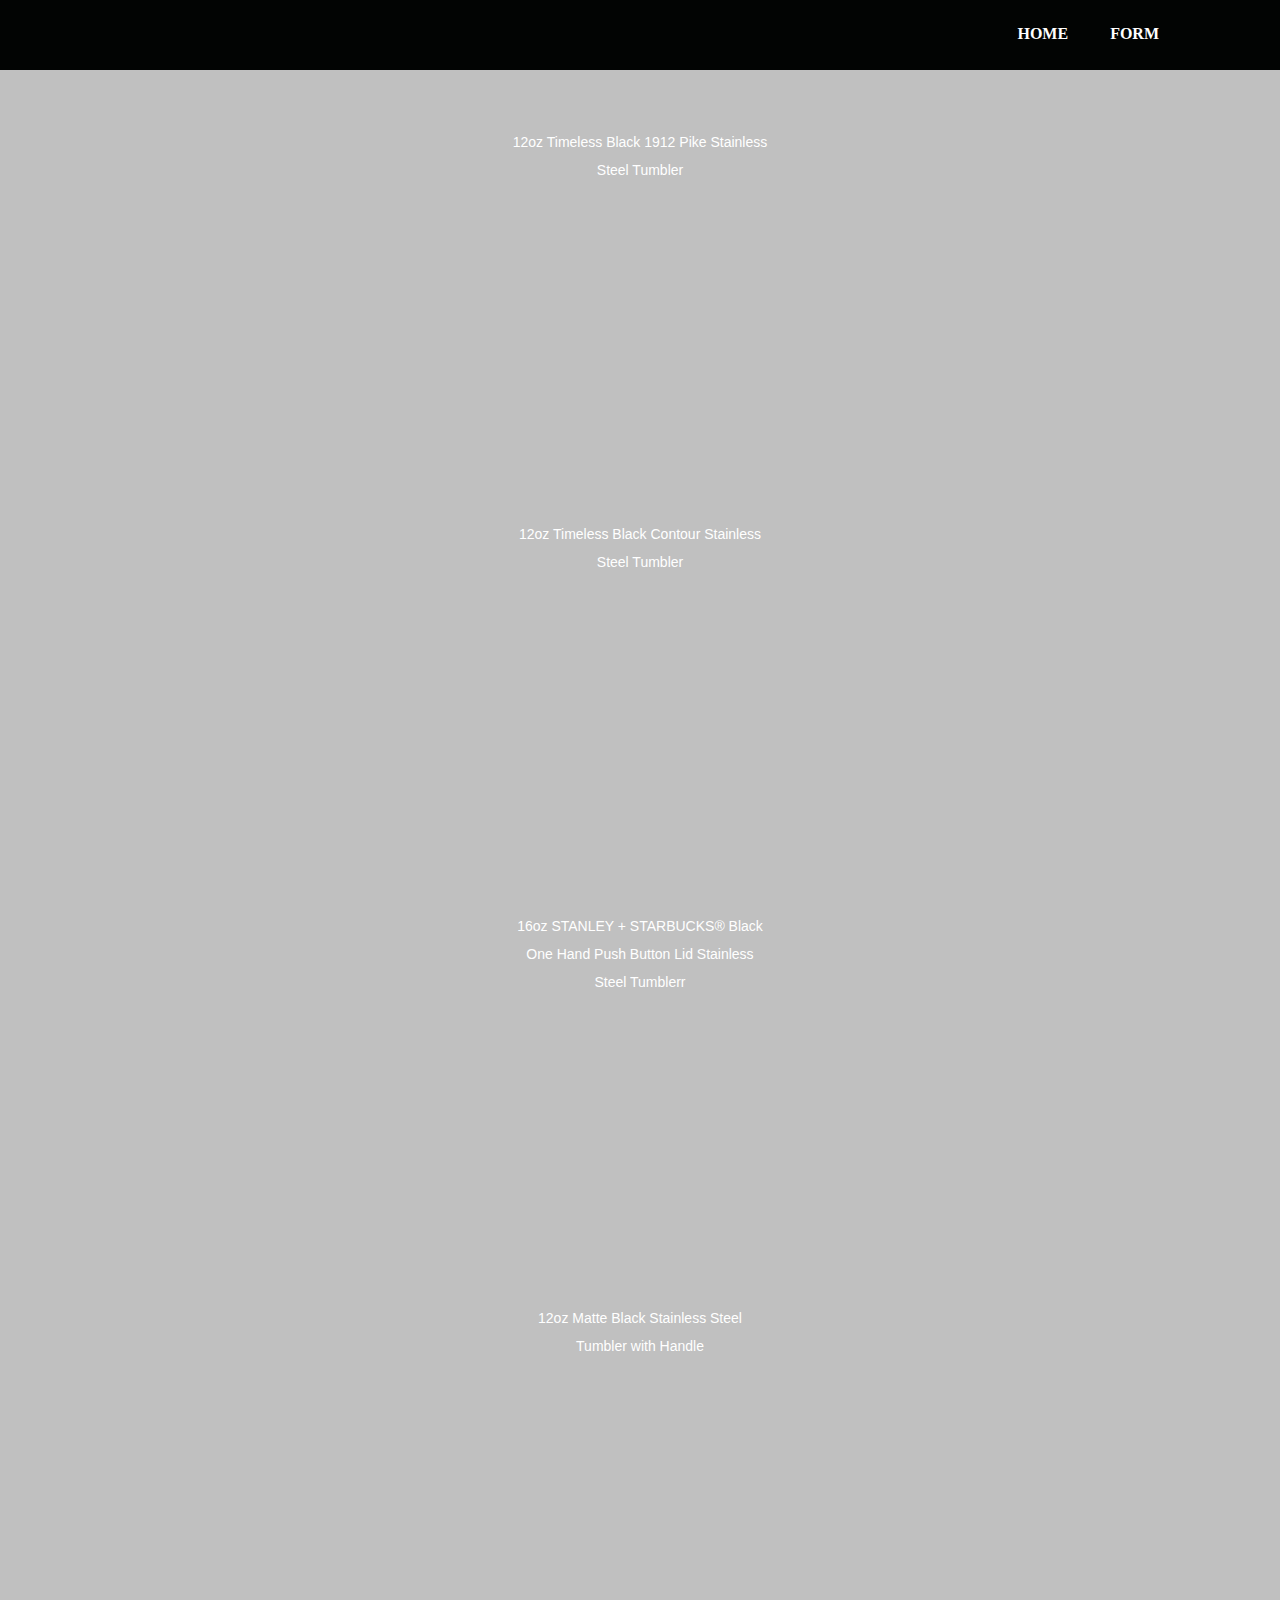
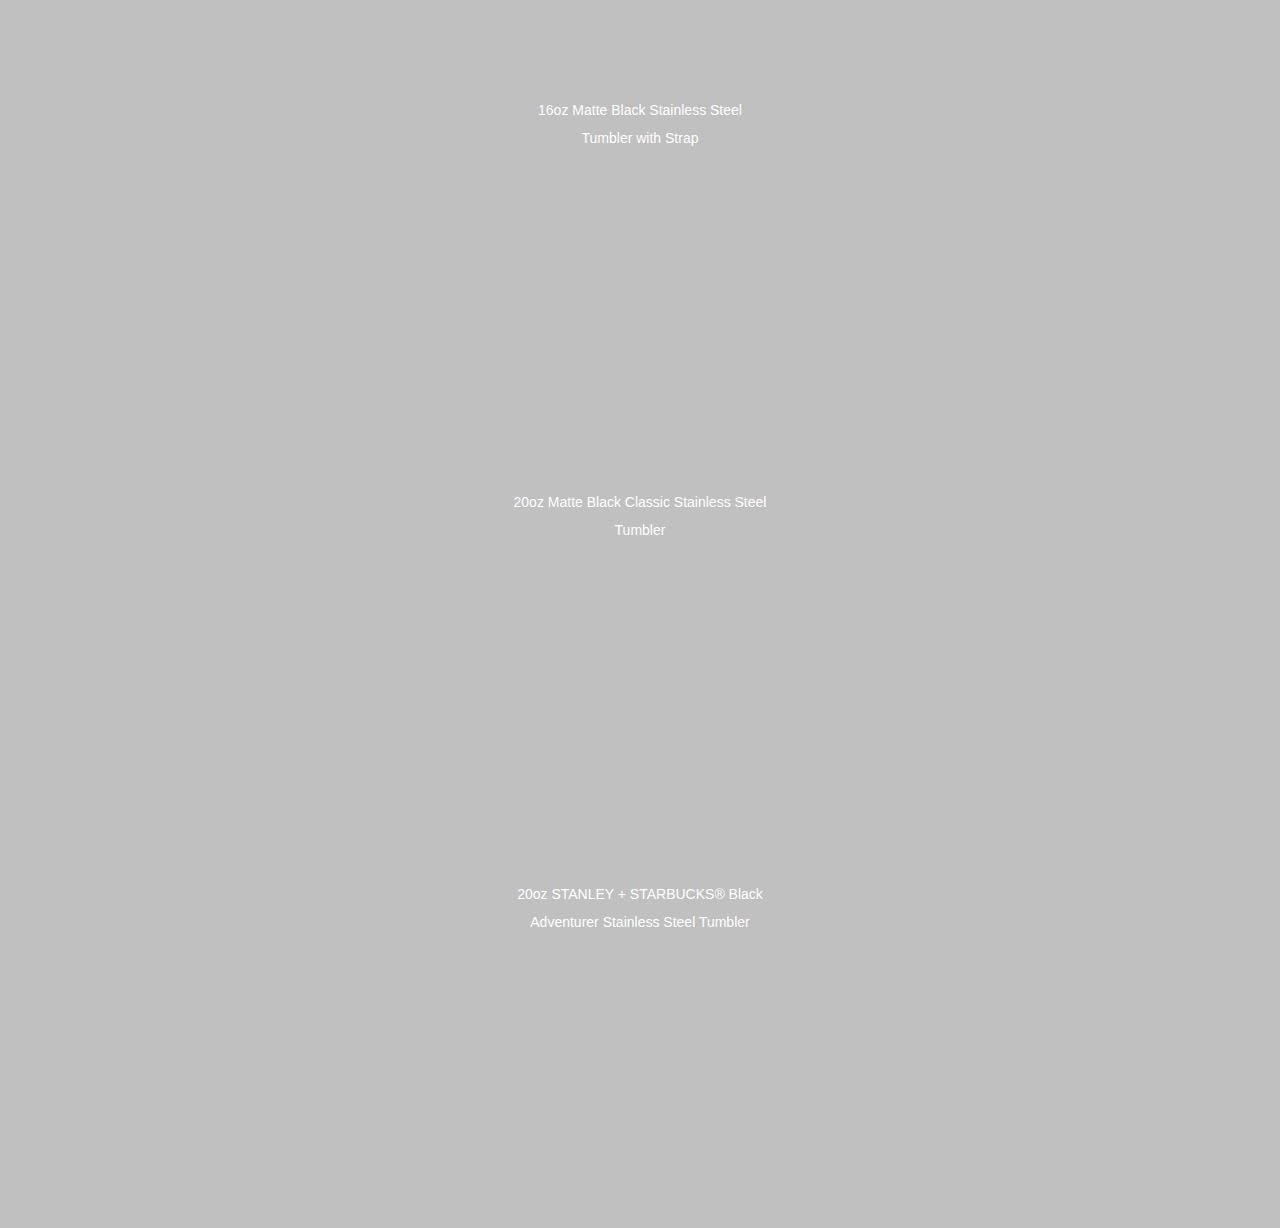
==== InfoBlack.html @ 348c503a "Add files via upload" ====
<!DOCTYPE html>
<html>
<head>
	<meta http-equiv="content-type" content="text/html" charset="utf-8" />
	<meta name="viewport" content="width=device-width, initial-scale=1">
	<title>Timeless Black Collection</title>
	<link rel="stylesheet" type="text/css" href="Info2.css">
	<script type="text/javascript" src="Project.js"></script>

	<header class="header">
	<nav>
		<ul>
			<li style="list-style: none; display: inline"></li>
			<li>
				<a href="order.html">FORM</a>
			</li>
			<li style="list-style: none; display: inline"></li>
			<li>
				<a href="Project.html">HOME</a>
			</li>
        </ul>
	</nav>
    </header>
</head>
<body>
	<div class="section">
		<ul class="grid">
			<li>
				<div class="box img1">
					<div class="info">
						<p>12oz Timeless Black 1912 Pike Stainless Steel Tumbler</p>
					</div>
				</div>
			</li>
		</ul>
				<ul class="grid">
			<li>
				<div class="box img2">
					<div class="info">
						<p>12oz Timeless Black Contour Stainless Steel Tumbler</p>			
					</div>
				</div>
			</li>
		</ul>
				<ul class="grid">
			<li>
				<div class="box img3">
					<div class="info">
						<p>16oz STANLEY + STARBUCKS® Black One Hand Push Button Lid Stainless Steel Tumblerr</p>
					</div>
				</div>
			</li>
		</ul>
				<ul class="grid">
			<li>
				<div class="box img4">
					<div class="info">
						<p>12oz Matte Black Stainless Steel Tumbler with Handle</p>
					</div>
				</div>
			</li>
		</ul>
				<ul class="grid">
			<li>
				<div class="box img5">
					<div class="info">
						<p>16oz Matte Black Stainless Steel Tumbler with Strap</p>
					</div>
				</div>
			</li>
		</ul>
				<ul class="grid">
			<li>
				<div class="box img6">
					<div class="info">
						<p>20oz Matte Black Classic Stainless Steel Tumbler</p>
					</div>
				</div>
			</li>
		</ul>
				<ul class="grid">
			<li>
				<div class="box img7">
					<div class="info">
						<p>20oz STANLEY + STARBUCKS® Black Adventurer Stainless Steel Tumbler</p>
					</div>
				</div>
			</li>
		</ul>
	</div>

</body>
</html>
---- Info2.css ----
body{
	background: #C0C0C0;
}

header{
	background: #020403;
	width: 100%;
	height: 70px;
	position: fixed;
	top: 0;
	left: 0;
	z-index: 100;
}

.header ul{
	list-style-type: none;
	float: right;
	margin-top: 25px;
	margin-right: 100px;
}

.header ul li{
	display: inline-block;
	float: right;
}

.header ul li a{
	text-decoration: none;
	color: #fff;
	font-weight: bold;
	padding: 5px 20px;
	border: 1px solid transparent;
	transition: 0.6s ease;
    border-radius: 100px;
}

.header ul li a:hover{
	background-color: #fff;
	color: #000;
}

}
.header nav {
	float: right;
	padding: 20px;
	font-family: 'Open Sans', sans-serif;
}

.header ul li .active{
	background-color: #fff;
	color: #000;
}

.section{
	max-height: 960px;
	margin: 0 auto;
	padding: 6% 2%;
}

.grid{
	margin: 20px 0 0 0;
	padding: 0;
	list-style: none;
	display: block;
	text-align: center;
	width: 100%;
}

.grid:after{
	clear: both;
}

.grid:after, .box:before{
	content: "";
	display: table;
}

.grid li{
	width: 328px;
	height: 328px;
	display: inline-block;
	margin: 20px;
}

.box{
	width: 100%;
	height: 100%;
	position: relative;
	cursor: pointer;
	border-radius: 20px;
	-webkit-transition: 0.3s ease-in-out, -webkit-transform 0.3s ease-in-out;
	-moz-transition: 0.3s ease-in-out, -moz-transform 0.3s ease-in-out;
	transition: 0.3s ease-in-out, transform 0.3s ease-in-out;
}

.box:hover{
	transform: scale(1.05);
}

.img1{
	background-size: contain;
	background-image: url("images/Black/12oz Timeless Starbucks 1912 Pike Stainless Steel Tumbler with Handle.jpg");
}
.img2{
	background-size: contain;
	background-image: url("images/Black/12oz Timeless Black Contour Stainless Steel Tumbler.jpg");
}
.img3{
	background-size: contain;
	background-image: url("images/Black/16oz STANLEY STARBUCKS_Black Classic One Hand Stainless Steel Tumbler.jpg");
}
.img4{
	background-size: contain;
	background-image: url("images/Black/12oz Matte Black Stainless Steel Tumbler with Handle.jpg");
}
.img5{
	background-size: contain;
	background-image: url("images/Black/16oz Matte Black Stainless Steel Tumbler with Strap.jpg");
}
.img6{
	background-size: contain;
	background-image: url("images/Black/20ozMatteBlackClassicStainlessSteelTumbler.jpg");
}
.img7{
	background-size: contain;
	background-image: url("images/Black/20oz STANLEY STARBUCKS Black Adventurer Stainless Steel Tumbler.jpg");
}

.info {
	position: absolute;
	width: inherit;
	height: inherit;
}

.info p {
	font-family: 'Source Sans Pro', sans-serif;
	color: #fff;
	padding: 4px 5px;
	margin: 0 30px;
	font-size: 14px;
	line-height: 2;
}
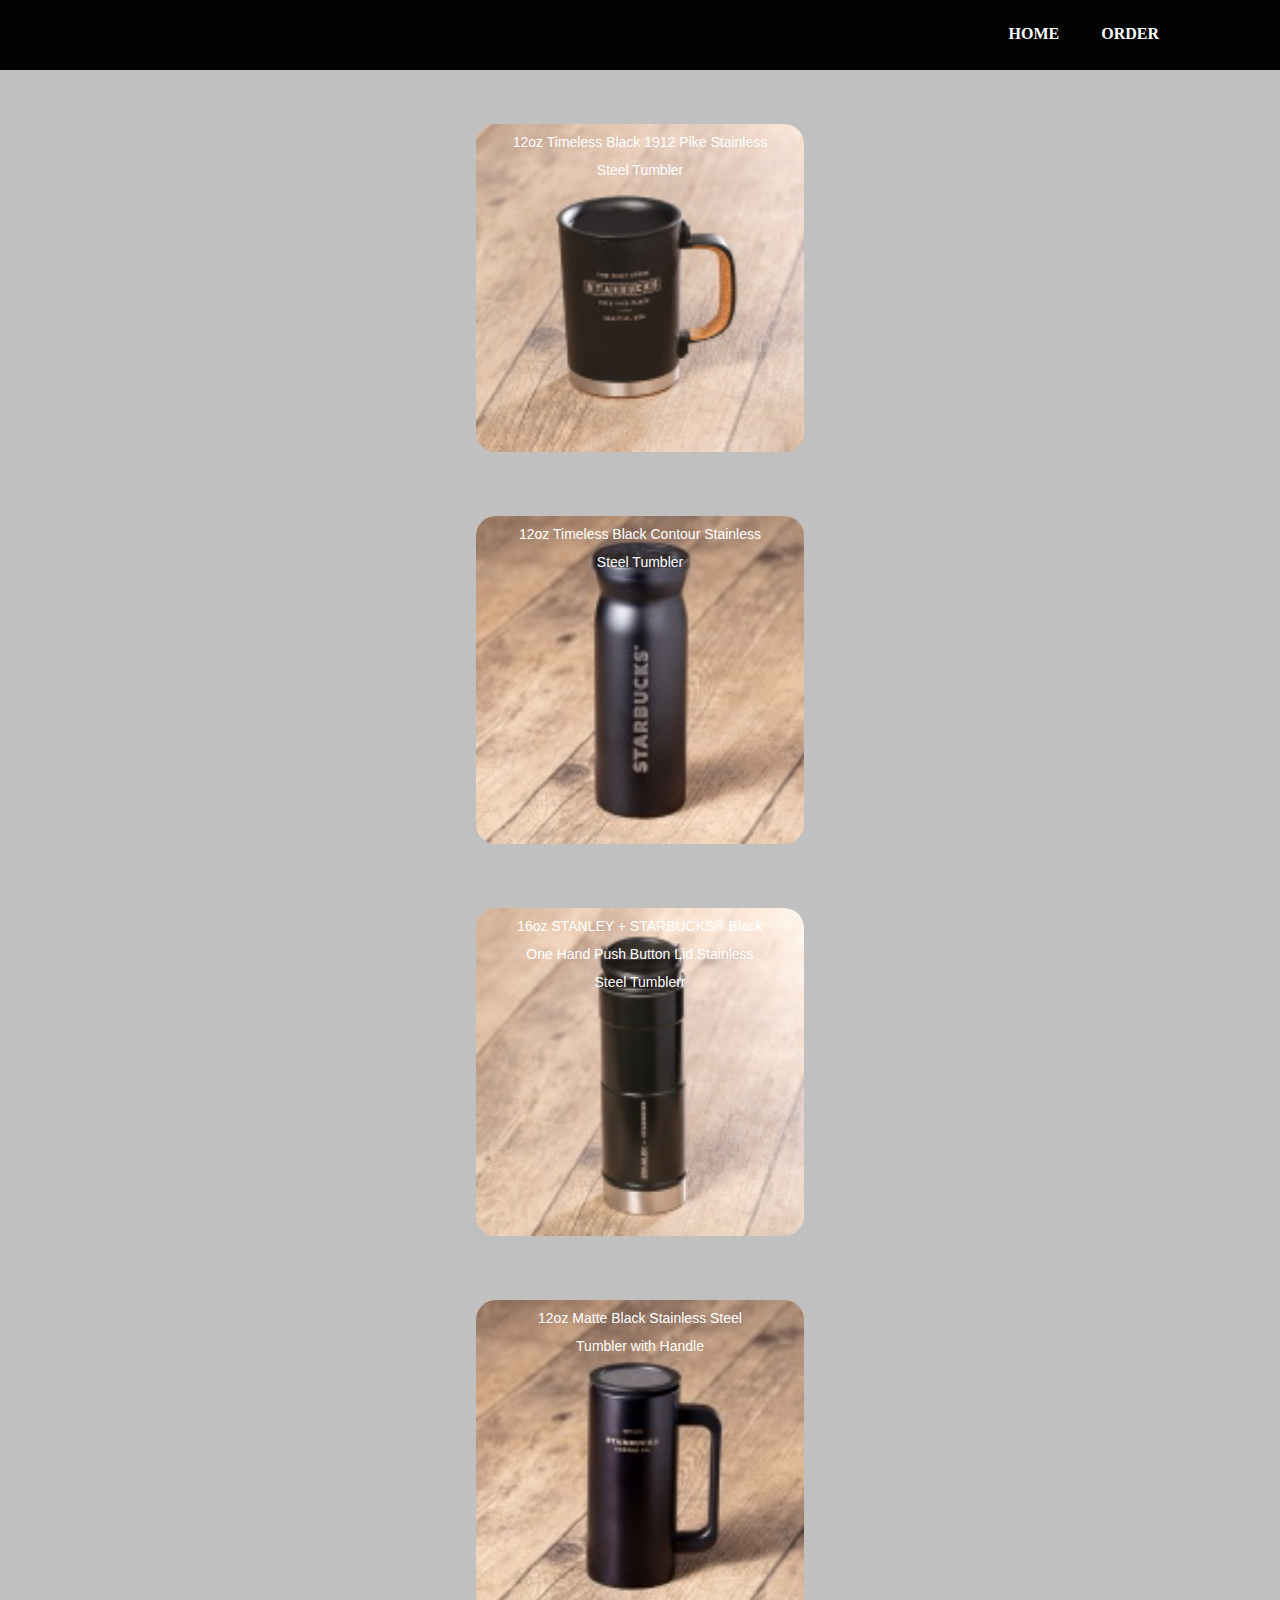
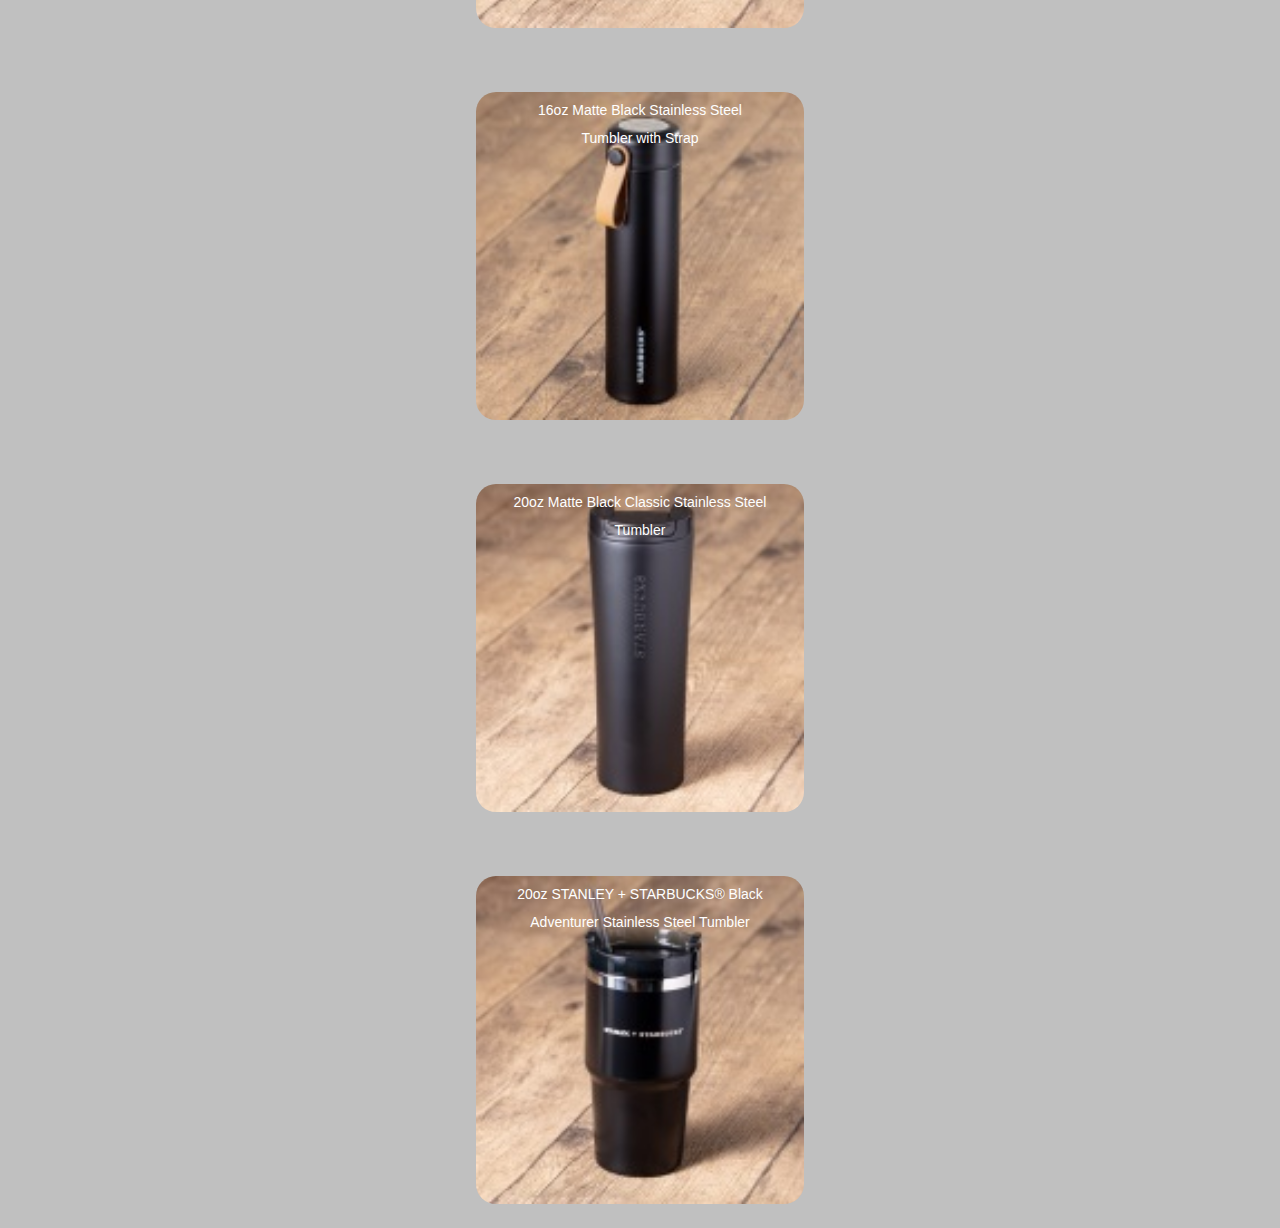
==== commit 0bb85281: "Update InfoBlack.html" ====
--- a/InfoBlack.html
+++ b/InfoBlack.html
@@ -12,7 +12,7 @@
 		<ul>
 			<li style="list-style: none; display: inline"></li>
 			<li>
-				<a href="order.html">FORM</a>
+				<a href="order.html">ORDER</a>
 			</li>
 			<li style="list-style: none; display: inline"></li>
 			<li>
@@ -90,4 +90,4 @@
 	</div>
 
 </body>
-</html>+</html>
